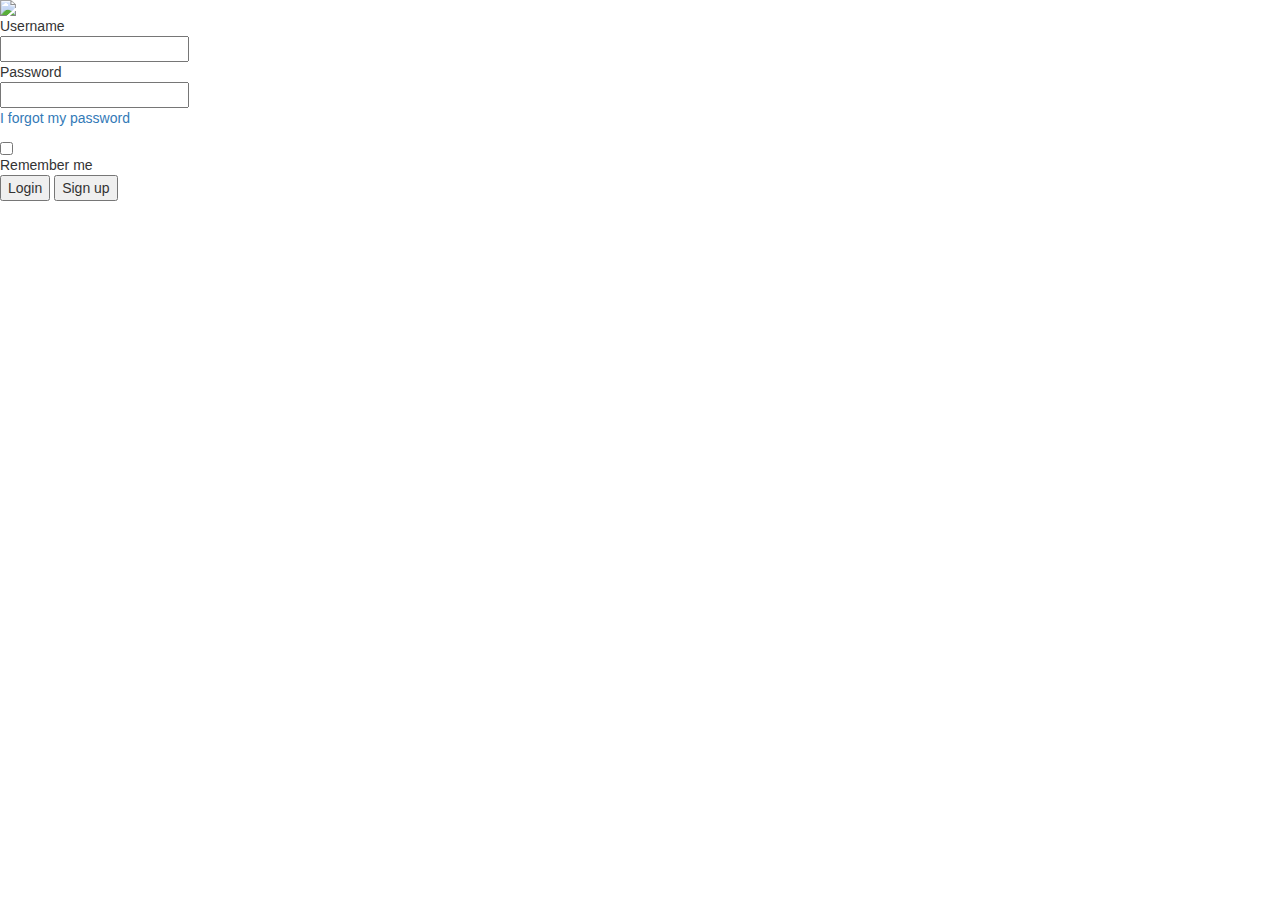
==== Views/index.html @ a9fd58ea "first commit" ====
<html ng-app="app">
<head>
    <title>Fine Mate | Login</title>
    <script src="../Resources/AngularJS/angular.js"></script>
    <link href="../Resources/Bootstrap/CSS/bootstrap.min.css" rel="stylesheet" />
    <link href="../Content/Stylesheet/custom.css" rel="stylesheet" />
    <link href="../Content/Stylesheet/responsive.css" rel="stylesheet" />
    <link href="https://fonts.googleapis.com/css?family=Roboto:100,100i,300,300i,400,400i,500,500i,700,700i,900,900i" rel="stylesheet">
    <script src="../ScriptsNG/Module/LoginModule.js"></script>
    <script src="../ScriptsNG/Service/LoginService.js"></script>
    <script src="../ScriptsNG/Controller/LoginController.js"></script>
    <script src="https://code.jquery.com/jquery-3.1.1.min.js"></script>
    <script>
        $(document).ready(function () {
            $('.fm-logo').delay(3000).addClass('show-logo');
            $('.fm-login-button-frame').delay(3000).addClass('show-btn-frame');
            $('.fm-login-caption').delay(3000).addClass('show-fm-login-caption');
            $('.fm-login-field').delay(3000).addClass('show-fm-login-field');
            $('.fm-login-forgot-pw').delay(3000).addClass('show-frgt');
            $('.fm-remember-me').delay(3000).addClass('show-rmb');
            $('#fm-login').delay(3000).addClass('show-fm-login');
        });
    </script>
</head>
<body id="fm-login">
    <div class="fm-login-form-frame">
        <div class="fm-login-form" ng-controller="loginController">
            <img src="../Content/image/fm-logo.png" class="fm-logo" />
            <form>
                <!--username-->
                <div class="fm-login-caption">
                    Username
                </div>
                <div class="fm-login-field">
                    <input type="text" ng-model="UserName" />
                </div>
                <!--password-->
                <div class="fm-login-caption">
                    Password
                </div>
                <div class="fm-login-field">
                    <input type="password" ng-model="Password" />
                </div>
                <p class="fm-login-forgot-pw">
                    <a href="#">
                        I forgot my password
                    </a>
                </p>
                <div class="fm-remember-me">
                    <input type="checkbox" /><div class="rmb-txt">Remember me</div>
                </div>
                <div class="fm-login-button-frame">
                    <input type="submit" value="Login" ng-model="Login" ng-click="validateLogin()" class="fm-login-btn">
                    <input type="button" value="Sign up" class="fm-signup-btn">
                </div>
            </form>
        </div>
    </div>
</body>
</html>
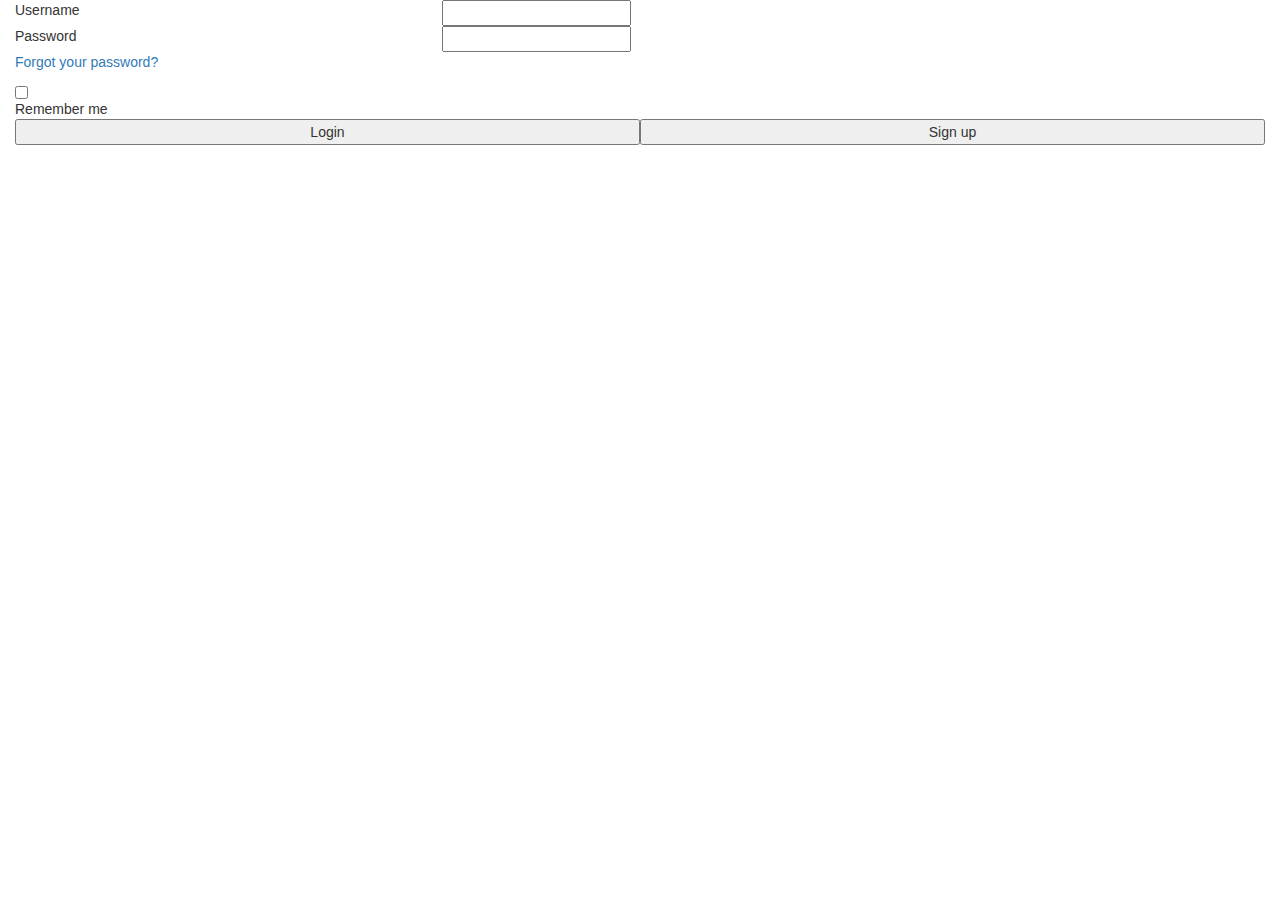
==== commit 9bc4a90f: "Updated the html structure of the login page" ====
--- a/Views/index.html
+++ b/Views/index.html
@@ -1,60 +1,66 @@
 <html ng-app="app">
-<head>
-    <title>Fine Mate | Login</title>
-    <script src="../Resources/AngularJS/angular.js"></script>
-    <link href="../Resources/Bootstrap/CSS/bootstrap.min.css" rel="stylesheet" />
-    <link href="../Content/Stylesheet/custom.css" rel="stylesheet" />
-    <link href="../Content/Stylesheet/responsive.css" rel="stylesheet" />
-    <link href="https://fonts.googleapis.com/css?family=Roboto:100,100i,300,300i,400,400i,500,500i,700,700i,900,900i" rel="stylesheet">
-    <script src="../ScriptsNG/Module/LoginModule.js"></script>
-    <script src="../ScriptsNG/Service/LoginService.js"></script>
-    <script src="../ScriptsNG/Controller/LoginController.js"></script>
-    <script src="https://code.jquery.com/jquery-3.1.1.min.js"></script>
-    <script>
-        $(document).ready(function () {
-            $('.fm-logo').delay(3000).addClass('show-logo');
-            $('.fm-login-button-frame').delay(3000).addClass('show-btn-frame');
-            $('.fm-login-caption').delay(3000).addClass('show-fm-login-caption');
-            $('.fm-login-field').delay(3000).addClass('show-fm-login-field');
-            $('.fm-login-forgot-pw').delay(3000).addClass('show-frgt');
-            $('.fm-remember-me').delay(3000).addClass('show-rmb');
-            $('#fm-login').delay(3000).addClass('show-fm-login');
-        });
-    </script>
-</head>
-<body id="fm-login">
-    <div class="fm-login-form-frame">
-        <div class="fm-login-form" ng-controller="loginController">
-            <img src="../Content/image/fm-logo.png" class="fm-logo" />
-            <form>
-                <!--username-->
-                <div class="fm-login-caption">
-                    Username
-                </div>
-                <div class="fm-login-field">
-                    <input type="text" ng-model="UserName" />
-                </div>
-                <!--password-->
-                <div class="fm-login-caption">
-                    Password
-                </div>
-                <div class="fm-login-field">
-                    <input type="password" ng-model="Password" />
-                </div>
-                <p class="fm-login-forgot-pw">
-                    <a href="#">
-                        I forgot my password
-                    </a>
-                </p>
-                <div class="fm-remember-me">
-                    <input type="checkbox" /><div class="rmb-txt">Remember me</div>
-                </div>
-                <div class="fm-login-button-frame">
-                    <input type="submit" value="Login" ng-model="Login" ng-click="validateLogin()" class="fm-login-btn">
-                    <input type="button" value="Sign up" class="fm-signup-btn">
-                </div>
-            </form>
+    <head>
+        <title>Fine Mate | Login</title>
+        <script src="../Resources/AngularJS/angular.js"></script>
+        <link href="../Resources/Bootstrap/CSS/bootstrap.min.css" rel="stylesheet" />
+        <!--    <link href="../Content/Stylesheet/custom.css" rel="stylesheet" />
+            <link href="../Content/Stylesheet/responsive.css" rel="stylesheet" />-->
+        <link href="https://fonts.googleapis.com/css?family=Roboto:100,100i,300,300i,400,400i,500,500i,700,700i,900,900i" rel="stylesheet">
+        <link href="../custom/css/custom.css" rel="stylesheet" />
+        
+        <script src="../ScriptsNG/Module/LoginModule.js"></script>
+        <script src="../ScriptsNG/Service/LoginService.js"></script>
+        <script src="../ScriptsNG/Controller/LoginController.js"></script>
+        <script src="https://code.jquery.com/jquery-3.1.1.min.js"></script>
+
+        <style>
+
+        </style>
+        <script>
+            $(document).ready(function () {
+                $('.fm-logo').delay(3000).addClass('show-logo');
+                $('.fm-login-button-frame').delay(3000).addClass('show-btn-frame');
+                $('.fm-login-caption').delay(3000).addClass('show-fm-login-caption');
+                $('.fm-login-field').delay(3000).addClass('show-fm-login-field');
+                $('.fm-login-forgot-pw').delay(3000).addClass('show-frgt');
+                $('.fm-remember-me').delay(3000).addClass('show-rmb');
+                $('#fm-login').delay(3000).addClass('show-fm-login');
+            });
+        </script>
+    </head>
+    <body id="fm-login">
+        <div class="fm-login-form-frame">
+            <div class="fm-login-form" ng-controller="loginController">
+                <!--<img src="../Content/image/fm-logo.png" class="fm-logo" />-->
+                <form>
+                    <!--username-->
+                    <div class="col-sm-4 fm-login-caption">
+                        Username
+                    </div>
+                    <div class="col-sm-8 fm-login-field">
+                        <input type="text" ng-model="UserName" />
+                    </div>
+                    <!--password-->
+                    <div class="col-sm-4 fm-login-caption">
+                        Password
+                    </div>
+                    <div class="col-sm-8 fm-login-field">
+                        <input type="password" ng-model="Password" />
+                    </div>
+                    <p class="col-sm-12 fm-login-forgot-pw">
+                        <a href="#">
+                            Forgot your password?
+                        </a>
+                    </p>
+                    <div class="col-sm-12 fm-remember-me">
+                        <input type="checkbox"/><div class="rmb-txt">Remember me</div>
+                    </div>
+                    <div class="col-sm-12 fm-login-button-frame">
+                        <input type="submit" value="Login" ng-model="Login" ng-click="validateLogin()" class="col-md-6 fm-login-btn">
+                        <input type="button" value="Sign up" class="col-md-6 fm-signup-btn">
+                    </div>
+                </form>
+            </div>
         </div>
-    </div>
-</body>
+    </body>
 </html>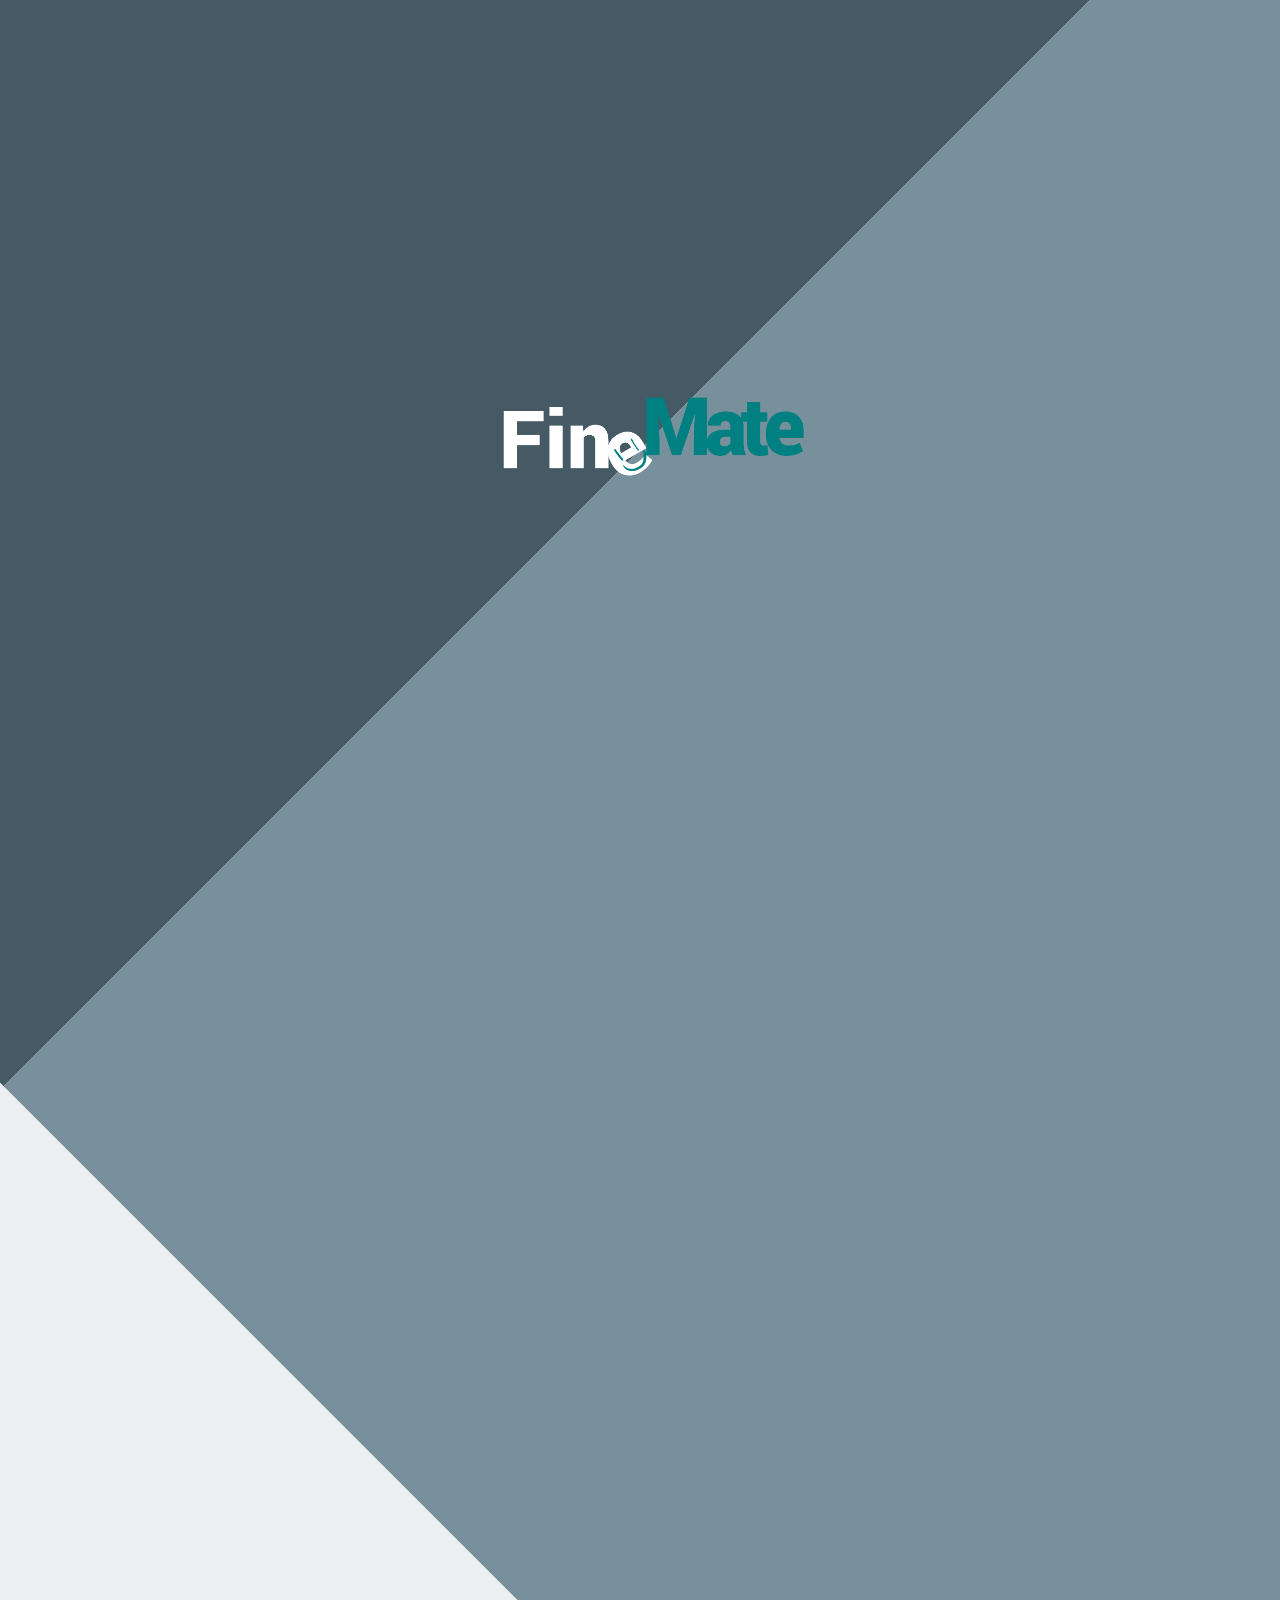
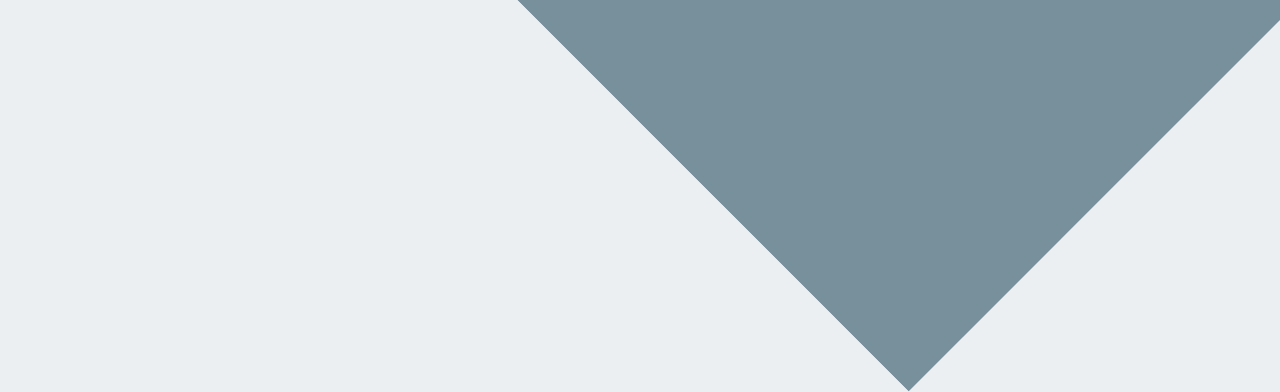
==== commit e39ec4dd: "Customized login page and styles" ====
--- a/Views/index.html
+++ b/Views/index.html
@@ -3,11 +3,12 @@
         <title>Fine Mate | Login</title>
         <script src="../Resources/AngularJS/angular.js"></script>
         <link href="../Resources/Bootstrap/CSS/bootstrap.min.css" rel="stylesheet" />
-        <!--    <link href="../Content/Stylesheet/custom.css" rel="stylesheet" />
-            <link href="../Content/Stylesheet/responsive.css" rel="stylesheet" />-->
+        <link href="../Content/Stylesheet/custom.css" rel="stylesheet" />
+        <link href="../Content/Stylesheet/responsive.css" rel="stylesheet" />
         <link href="https://fonts.googleapis.com/css?family=Roboto:100,100i,300,300i,400,400i,500,500i,700,700i,900,900i" rel="stylesheet">
         <link href="../custom/css/custom.css" rel="stylesheet" />
-        
+        <link href="../custom/css/responsive.css" rel="stylesheet" />
+
         <script src="../ScriptsNG/Module/LoginModule.js"></script>
         <script src="../ScriptsNG/Service/LoginService.js"></script>
         <script src="../ScriptsNG/Controller/LoginController.js"></script>
@@ -18,36 +19,54 @@
         </style>
         <script>
             $(document).ready(function () {
-                $('.fm-logo').delay(3000).addClass('show-logo');
-                $('.fm-login-button-frame').delay(3000).addClass('show-btn-frame');
-                $('.fm-login-caption').delay(3000).addClass('show-fm-login-caption');
-                $('.fm-login-field').delay(3000).addClass('show-fm-login-field');
-                $('.fm-login-forgot-pw').delay(3000).addClass('show-frgt');
-                $('.fm-remember-me').delay(3000).addClass('show-rmb');
-                $('#fm-login').delay(3000).addClass('show-fm-login');
+                $('.cover-block .fm-logo-block > img.fm-logo').addClass('after');
+                setTimeout(function(){
+                $('.cover-block').addClass('after');
+                    setTimeout(function(){
+                        $('.doors').addClass('after');
+                        setTimeout(function(){
+                            $('.cover-block').remove();
+                        }, 500);
+                        $('.fm-login-form').addClass('after');
+                    }, 500);
+                    $('.cover-block .fm-logo-block > img.fm-logo.after').addClass('after1');
+                }, 1000);
             });
         </script>
     </head>
     <body id="fm-login">
+        
+        <!--<div class="login-bg-image" style="background-image: url(../Content/image/bg.jpg);"></div>-->
+
+        <div class="cover-block">
+                <div class="fm-logo-block">
+                    <img src="../Content/image/fm-logo.png" class="img-responsive fm-logo" />
+                </div>
+            <div class="doors door-one"></div>
+            <div class="doors door-two"></div>
+        </div>
+
         <div class="fm-login-form-frame">
             <div class="fm-login-form" ng-controller="loginController">
-                <!--<img src="../Content/image/fm-logo.png" class="fm-logo" />-->
+                <div class="fm-logo-block">
+                    <img src="../Content/image/fm-logo.png" class="img-responsive fm-logo" />
+                </div>
                 <form>
                     <!--username-->
-                    <div class="col-sm-4 fm-login-caption">
+                    <div class="col-md-4 fm-login-caption">
                         Username
                     </div>
-                    <div class="col-sm-8 fm-login-field">
+                    <div class="col-md-8 fm-login-field">
                         <input type="text" ng-model="UserName" />
                     </div>
                     <!--password-->
-                    <div class="col-sm-4 fm-login-caption">
+                    <div class="col-md-4 fm-login-caption">
                         Password
                     </div>
-                    <div class="col-sm-8 fm-login-field">
+                    <div class="col-md-8 fm-login-field">
                         <input type="password" ng-model="Password" />
                     </div>
-                    <p class="col-sm-12 fm-login-forgot-pw">
+                    <p class="col-md-12 fm-login-forgot-pw">
                         <a href="#">
                             Forgot your password?
                         </a>
--- a/Content/Stylesheet/custom.css
+++ b/Content/Stylesheet/custom.css
@@ -0,0 +1,162 @@
+div.right-field-details {
+    display: inline-block;
+}
+.col-xs-2.left-field > div {
+    padding: 5px 0px;
+}
+.right-field-details > div {
+    padding: 5px 0px;
+}
+.right-field-details {
+    margin-right: 30px;
+}
+body {
+    background-color: #ececec;
+}
+.form-group label,
+table.table.table-bordered.table-condensed.table-striped th,
+table.table.table-bordered.table-condensed.table-striped td {
+    color: #213140;
+    /*font-family: 'Roboto Light', sans-serif;*/
+    font-size: 14px;
+    padding: 20px;
+}
+.form-group label {
+    padding: 0px;
+}
+form.form-inline {
+    padding: 5px;
+}
+table.table.table-bordered.table-condensed.table-striped th {
+    font-weight: 900;
+    text-align: center;
+}
+table.table.table-bordered.table-condensed.table-striped td button{
+    border: none;
+}
+table.table.table-bordered.table-condensed.table-striped td button {
+    border: none;
+    background-color: #1e8bc3;
+    /*padding: 10px 40px;*/
+    transition: 0.3s;
+    margin: auto;
+    display: block;
+    height: 45px;
+    margin-top: 2px;
+    width: 80%;
+    -webkit-box-shadow: 0px 0px 2px 0px rgba(0,0,0,0.75);
+}
+table.table.table-bordered.table-condensed.table-striped td button:hover {
+    background-color: #40c381;
+    height: 47px;
+    margin-top: 0px;
+    width: 85%;
+    transition: 0.3s;
+    -webkit-box-shadow: 0px 0px 10px 0px rgba(0,0,0,0.75);
+    font-size: 16px;
+}
+.table-bordered > tbody > tr > td {
+    height: 60px;
+}
+table.table.table-bordered.table-condensed.table-striped td > p {
+    margin-top: 17px;
+    text-align: center;
+}
+table.table.table-bordered.table-condensed.table-striped > thead > tr {
+    background-color: #213140;
+}
+table.table.table-bordered.table-condensed.table-striped > thead > tr  > th{
+    color: #fff;
+}
+.table-responsive.table-frame {
+    padding: 5px;
+    transition: 0.3s;
+}
+.table-responsive.table-frame:hover {
+    padding: 0px;
+    transition: 0.3s;
+    -webkit-box-shadow: 0px 0px 5px 0px rgba(0,0,0,0.75);
+}
+table.table.table-bordered.table-condensed.table-striped > tbody > tr {
+    transition: 0.3s;
+}
+table.table.table-bordered.table-condensed.table-striped > tbody > tr:hover,
+table.table.table-bordered.table-condensed.table-striped > tbody > tr:active{
+    background-color: #BDC3C7;
+    transition: 0.3s;
+}
+.pagination>.active>a, .pagination>.active>a:focus, .pagination>.active>a:hover, .pagination>.active>span, .pagination>.active>span:focus, .pagination>.active>span:hover {
+    background-color: #40c381;
+    border-color: #40c381;
+}
+.panel-primary>.panel-heading {
+    background-color: #1e8bc3;
+    border-color: #1e8bc3;
+}
+.ngdialog.ngdialog-theme-default .ngdialog-button.ngdialog-button-primary {
+    background: #1e8bc3;
+    transition: 0.3s;
+}
+.ngdialog.ngdialog-theme-default .ngdialog-button.ngdialog-button-primary:hover {
+    background: #40c381;
+    transition: 0.3s;
+}
+.site-body-cont {
+    padding-top: 75px;
+}
+.page-caption > h3 {
+    font-family: 'Roboto', sans-serif;
+    padding: 5px;
+    text-transform: capitalize;
+    font-weight: 600;
+    color: #213140;
+}
+.page-caption > h3 {
+    font-family: 'Roboto', sans-serif;
+    padding: 5px;
+    text-transform: capitalize;
+    font-weight: 600;
+    color: #213140;
+}
+.page-caption > hr {
+    border-bottom: 2px solid #213140;
+    width: 30%;
+    left: 0px;
+    margin: 0px 0px 20px 5px;
+}
+.input-group > span.input-group-addon:nth-child(1) {
+    width: 30%;
+}
+.input-group > span.input-group-addon:nth-child(1) {
+    width: 150px;
+    background-color: #1e8bc3;
+    color: #fff;
+    text-align: left;
+}
+.btn {
+    background-color: #1e8bc3;
+    transition: 0.3s;
+    border: none;
+    border-radius: 0px;
+    padding: 10px 20px;
+}
+.btn:hover,
+.btn:active,
+.btn:focus {
+    background-color: #40c381;
+    transition: 0.3s;
+}
+
+/*respomsive*/
+@media only screen and (min-device-width: 0px) and (max-device-width: 768px) {
+    .fm-login-form {
+        width: 80%;
+    }
+}
+/*ipad landscape*/
+/* Landscape */
+@media only screen and (min-device-width: 768px) and (max-device-width: 1024px) and (orientation: landscape) and (-webkit-min-device-pixel-ratio: 1) {
+    .fm-login-form {
+        width: 40%;
+    }
+}
--- a/Content/Stylesheet/responsive.css
+++ b/Content/Stylesheet/responsive.css
@@ -0,0 +1,219 @@
+﻿@media only screen and (max-width: 1024px) {
+    .logo > img {
+        width: 130px;
+    }
+
+    nav.main-nav > ul.main-menu > li {
+        display: block;
+        left: -10px;
+        padding-left: 0px;
+        margin: 10px;
+    }
+
+    ul.main-menu {
+        background-color: #333;
+        position: absolute;
+        top: 58px;
+        left: -20px;
+        width: 100vw;
+        height: 0px;
+        visibility: hidden;
+        transition: 0.5s;
+    }
+
+    .main-nav li img {
+        transition: 0s;
+    }
+
+    nav.main-nav > ul.main-menu > li > a {
+        transition: 0s;
+    }
+
+    div.logo {
+        width: 100%;
+    }
+
+    nav.main-nav > ul.main-menu > li > a {
+        top: 5px;
+        display: inline-block;
+        margin: auto;
+        width: 87vw;
+    }
+    /*sub menu*/
+    nav.main-nav > ul.main-menu > li.has-sub-menu:hover > ul.sub-menu {
+        position: relative;
+    }
+
+    nav.main-nav > ul.main-menu > li.has-sub-menu > ul.sub-menu > li {
+        width: 100%;
+        text-align: center;
+    }
+    /*trigger*/
+    div.trigger {
+        display: block;
+    }
+
+    div#trigger > img {
+        width: 44px;
+    }
+
+    div#trigger {
+        position: absolute;
+        top: 20px;
+        right: 20px;
+    }
+
+    @media only screen and (max-width: 767px) {
+        nav.main-nav > ul.main-menu > li > a {
+            width: 82vw;
+        }
+        .input-group > span.input-group-addon:nth-child(1) {
+            width: 100%;
+            background-color: #1e8bc3;
+            color: #fff;
+            text-align: left;
+            display: block;
+            float: none;
+            position: relative;
+        }
+        .panel-body, .panel-body > div {
+            padding: 0px;
+        }
+        .bottom-clock, .bottom-clock > div {
+            padding: 0px;
+        }
+
+        @media only screen and (max-width: 735px) {
+            nav.main-nav > ul.main-menu > li > a {
+                width: 80vw;
+            }
+
+            @media only screen and (max-width: 666px) {
+                nav.main-nav > ul.main-menu > li > a {
+                    width: 77vw;
+                }
+
+                @media only screen and (max-width: 550px) {
+                    nav.main-nav > ul.main-menu > li > a {
+                        width: 68vw;
+                    }
+
+                    @media only screen and (max-width: 413px) {
+                        nav.main-nav > ul.main-menu > li > a {
+                            width: 65vw;
+                        }
+
+                        @media only screen and (max-width: 374px) {
+                            nav.main-nav > ul.main-menu > li > a {
+                                width: 60vw;
+                            }
+                        }
+                    }
+                }
+            }
+        }
+    }
+
+/*ipad pro portrait*/
+@media only screen and (min-device-width : 1024px) and (max-device-width : 1366px) and (orientation : portrait) {
+        .fm-login-form {
+            margin: auto;
+            /* background: red; */
+            height: auto;
+            width: 70%;
+            top: 30vh;
+            position: relative;
+        }
+        .fm-login-field > input {
+            height: 70px !important;
+        }
+        .fm-login-caption {
+            font-size: 34px;
+        }
+        .fm-login-forgot-pw a {
+            font-size: 28px;
+        }
+        input.fm-login-btn, input.fm-signup-btn {
+            width: 100%;
+            height: initial;
+            font-size: 34px;
+            padding: 20px;
+            margin-bottom: 30px;
+        }
+}
+/*Ipad Portrait*/
+@media only screen and (min-device-width : 768px) and (max-device-width : 1024px) and (orientation : portrait) {
+        .fm-login-field > input {
+            height: 70px !important;
+        }
+        .fm-login-caption {
+            font-size: 34px;
+        }
+        .fm-login-forgot-pw a {
+            font-size: 28px;
+        }
+        input.fm-login-btn, input.fm-signup-btn {
+            width: 100%;
+            height: initial;
+            font-size: 34px;
+            padding: 20px;
+            margin-bottom: 30px;
+        }
+}
+/*small devices landscape*/
+@media only screen and (min-device-width : 320px) and (max-device-width : 767px) and (orientation : landscape) {
+        .fm-login-form {
+            top: 10vh;
+        }
+        .fm-login-field > input {
+            height: 70px !important;
+        }
+        .fm-login-caption {
+            font-size: 34px;
+        }
+        .fm-login-forgot-pw a {
+            font-size: 28px;
+        }
+        input.fm-login-btn, input.fm-signup-btn {
+            width: 100% !important;
+            height: initial !important;
+            font-size: 34px !important;
+            padding: 20px !important;
+            margin-bottom: 30px !important;
+        }
+}
+/*small devices portrait*/
+@media only screen and (min-device-width : 320px) and (max-device-width : 767px) and (orientation : portrait) {
+        .fm-login-field > input {
+            height: 70px !important;
+        }
+        .fm-login-caption {
+            font-size: 34px;
+        }
+        .fm-login-forgot-pw a {
+            font-size: 28px;
+        }
+        input.fm-login-btn, input.fm-signup-btn {
+            width: 100%;
+            height: initial;
+            font-size: 34px;
+            padding: 20px;
+            margin-bottom: 30px;
+        }
+        .fm-login-caption, .fm-login-field {
+            width: 100% !important;
+            display: block !important;
+        }
+        .fm-logo {
+            width: 100%;
+        }
+        .fm-remember-me input[type='checkbox'] {
+            width: 50px;
+            height: 50px;
+            margin-right: 10px;
+            vertical-align: middle;
+        }
+        .fm-login-form {
+            top: 25vh;
+        }
+}--- a/custom/css/custom.css
+++ b/custom/css/custom.css
@@ -0,0 +1,200 @@
+body {
+    background-color: #ECEFF1;
+}
+.fm-login-form-frame {
+    width: 100%;
+    height: 100%;
+    position: relative;
+    top: 0px;
+    left: 0px;
+    display: flex;
+    align-items: center;
+    justify-content: center;
+    display: -webkit-flex;
+    -webkit-align-items: center;
+    -webkit-justify-content: center;
+}
+.fm-login-form {
+    width: 350px;
+    filter: blur(50px);
+    transition: 1s;
+}
+.fm-login-form.after {
+    filter: blur(0px);
+    transition: 1s;
+}
+.fm-login-field > input {
+    width: 100%;
+    display: block;
+    padding: 10px;
+    border: 1px solid #303F9F;
+    outline: none;
+    -webkit-outline: none;
+    -moz-outline: none;
+    -ms-outline: none;
+    background-color: transparent;
+    transition: 0.3s;
+}
+.fm-login-forgot-pw > a {
+    color: #303F9F;
+    text-decoration: none;
+}
+.fm-login-caption {
+    color: #303F9F;
+}
+.fm-remember-me > input[type="checkbox"] {
+    width: 20px;
+    height: 20px;
+}
+.fm-remember-me > .rmb-txt {
+    position: relative;
+    top: 4px;
+}
+.fm-login-forgot-pw {
+    margin: 5px 0px 10px 0px;
+}
+.fm-login-field {
+    display: block;
+    margin: 0px 0px 10px 0px;
+}
+.fm-remember-me > input[type="checkbox"], .fm-remember-me > .rmb-txt {
+    display: inline-block;
+    float: left;
+    margin-right: 10px;
+    color: #303F9F;
+}
+.fm-remember-me {
+    margin-bottom: 15px;
+}
+.fm-login-btn, .fm-signup-btn {
+    background-color: transparent;
+    display: inline-block;
+    padding: 10px;
+    width: 48%;
+    float: left;
+    transition: 0.3s;
+}
+.fm-login-btn {
+    border: 1px solid #303F9F;
+    color: #303F9F;
+}
+.fm-signup-btn {
+    border: 1px solid #FF8F00;
+    color: #FF8F00;
+}
+.fm-signup-btn:hover {
+    border: 1px solid #FF8F00;
+    background-color: #FF8F00;
+    color: #fff;
+}
+.fm-login-btn:hover {
+    border: 1px solid #303F9F;
+    background-color: #303F9F;
+    color: #fff;
+    transition: 0.3s;
+}
+.fm-login-btn {
+    margin-right: 4%;
+}
+.fm-logo-block {
+    display: block;
+    width: 100%;
+    margin-bottom: 20px;
+}
+.fm-logo {
+    max-width: 200px;
+    display: block;
+    margin: auto;
+}
+
+.cover-block {
+    position: absolute;
+    top: 0px;
+    left: 0px;
+    width: 100%;
+    height: 100%;
+    z-index: 999;
+}
+.doors {
+    display: inline-block;
+    float: left;
+}
+.doors.door-one {
+    position: relative;
+    top: 0px;
+    left: 0px;
+    width: 50%;
+    height: 100%;
+    background-color: #455A64;
+}
+.doors.door-two {
+    position: relative;
+    top: 0px;
+    right: 0px;
+    width: 50%;
+    height: 100%;
+    background-color: #78909C;
+}
+body#fm-login {
+    overflow: hidden;
+}
+.cover-block {
+    position: absolute;
+    top: 0px;
+    left: 0px;
+    width: 100%;
+    height: 100%;
+    z-index: 999;
+    overflow: hidden;
+    transform: rotate(45deg) scale(2);
+    display: flex;
+    align-items: center;
+    justify-content: center;
+    display: -webkit-flex;
+    -webkit-align-items: center;
+    -webkit-justify-content: center;
+}
+.cover-block.after {
+    transform: rotate(0deg) scale(1);
+    transition: 0.5s;
+}
+.doors.door-one.after {
+    transition: 0.5s;
+    left: -50vw;
+    transition: 0.5s;
+}
+.doors.door-two.after {
+    transition: 0.5s;
+    right: -50vw;
+    transition: 0.5s;
+}
+.cover-block .fm-logo-block {
+    display: block;
+    width: 100%;
+    margin-bottom: 20px;
+    position: absolute;
+    z-index: 1;
+    transform: rotate(-45deg);
+}
+.cover-block .fm-logo-block > img.fm-logo {
+    max-width: 150px;
+    transform: scale(0);
+    transition: 0.5s;
+}
+.cover-block .fm-logo-block > img.fm-logo.after {
+    transform: scale(1);
+    opacity: 1;
+    transition: 0.5s;
+}
+.cover-block .fm-logo-block > img.fm-logo.after.after1 {
+    transform: rotate(45deg);
+    opacity: 0;
+    transition: 0.5s;
+}
+.login-bg-image {
+    position: absolute;
+    top: 0px;
+    left: 0px;
+    width: 100%;
+    height: 100%;
+}--- a/custom/css/responsive.css
+++ b/custom/css/responsive.css
@@ -0,0 +1,228 @@
+@media only screen and (max-width: 1024px) {
+    .logo > img {
+        width: 130px;
+    }
+
+    nav.main-nav > ul.main-menu > li {
+        display: block;
+        left: -10px;
+        padding-left: 0px;
+        margin: 10px;
+    }
+
+    ul.main-menu {
+        background-color: #333;
+        position: absolute;
+        top: 58px;
+        left: -20px;
+        width: 100vw;
+        height: 0px;
+        visibility: hidden;
+        transition: 0.5s;
+    }
+
+    .main-nav li img {
+        transition: 0s;
+    }
+
+    nav.main-nav > ul.main-menu > li > a {
+        transition: 0s;
+    }
+
+    div.logo {
+        width: 100%;
+    }
+
+    nav.main-nav > ul.main-menu > li > a {
+        top: 5px;
+        display: inline-block;
+        margin: auto;
+        width: 87vw;
+    }
+    /*sub menu*/
+    nav.main-nav > ul.main-menu > li.has-sub-menu:hover > ul.sub-menu {
+        position: relative;
+    }
+
+    nav.main-nav > ul.main-menu > li.has-sub-menu > ul.sub-menu > li {
+        width: 100%;
+        text-align: center;
+    }
+    /*trigger*/
+    div.trigger {
+        display: block;
+    }
+
+    div#trigger > img {
+        width: 44px;
+    }
+
+    div#trigger {
+        position: absolute;
+        top: 20px;
+        right: 20px;
+    }
+}
+
+@media only screen and (max-width: 767px) {
+    nav.main-nav > ul.main-menu > li > a {
+        width: 82vw;
+    }
+    .input-group > span.input-group-addon:nth-child(1) {
+        width: 100%;
+        background-color: #1e8bc3;
+        color: #fff;
+        text-align: left;
+        display: block;
+        float: none;
+        position: relative;
+    }
+    .panel-body, .panel-body > div {
+        padding: 0px;
+    }
+    .bottom-clock, .bottom-clock > div {
+        padding: 0px;
+    }
+
+    @media only screen and (max-width: 735px) {
+        nav.main-nav > ul.main-menu > li > a {
+            width: 80vw;
+        }
+
+        @media only screen and (max-width: 666px) {
+            nav.main-nav > ul.main-menu > li > a {
+                width: 77vw;
+            }
+
+            @media only screen and (max-width: 550px) {
+                nav.main-nav > ul.main-menu > li > a {
+                    width: 68vw;
+                }
+
+                @media only screen and (max-width: 413px) {
+                    nav.main-nav > ul.main-menu > li > a {
+                        width: 65vw;
+                    }
+
+                    @media only screen and (max-width: 374px) {
+                        nav.main-nav > ul.main-menu > li > a {
+                            width: 60vw;
+                        }
+                    }
+                }
+            }
+        }
+    }
+}
+
+/*ipad pro portrait*/
+@media only screen and (min-device-width : 1024px) and (max-device-width : 1366px) and (orientation : portrait) {
+    .fm-login-form {
+        margin: auto;
+        /* background: red; */
+        height: auto;
+        width: 70%;
+        top: 30vh;
+        position: relative;
+    }
+    .fm-login-field > input {
+        height: 70px !important;
+    }
+    .fm-login-caption {
+        font-size: 34px;
+    }
+    .fm-login-forgot-pw a {
+        font-size: 28px;
+    }
+    input.fm-login-btn, input.fm-signup-btn {
+        width: 100%;
+        height: initial;
+        font-size: 34px;
+        padding: 20px;
+        margin-bottom: 30px;
+    }
+}
+/*Ipad Landscape*/
+@media only screen and (min-width : 993px) and (max-width : 1199px) {
+    .fm-login-form {
+        width: 500px;
+        filter: blur(50px);
+        transition: 1s;
+    }
+}
+/*Ipad Portrait*/
+@media only screen and (min-width : 768px) and (max-width : 992px) {
+    .fm-login-field > input {
+        height: 70px !important;
+    }
+    .fm-login-caption {
+        font-size: 34px;
+    }
+    .fm-login-forgot-pw a {
+        font-size: 28px;
+    }
+    input.fm-login-btn, input.fm-signup-btn {
+        width: 100%;
+        height: initial;
+        font-size: 34px;
+        padding: 20px;
+        margin-bottom: 30px;
+    }
+}
+/*small devices landscape*/
+@media only screen and (min-device-width : 320px) and (max-device-width : 767px) and (orientation : landscape) {
+    .fm-login-form {
+        top: 10vh;
+    }
+    .fm-login-field > input {
+        height: 70px !important;
+    }
+    .fm-login-caption {
+        font-size: 34px;
+    }
+    .fm-login-forgot-pw a {
+        font-size: 28px;
+    }
+    input.fm-login-btn, input.fm-signup-btn {
+        width: 100% !important;
+        height: initial !important;
+        font-size: 34px !important;
+        padding: 20px !important;
+        margin-bottom: 30px !important;
+    }
+}
+/*small devices portrait*/
+@media only screen and (min-device-width : 320px) and (max-device-width : 767px) and (orientation : portrait) {
+    .fm-login-field > input {
+        height: 70px !important;
+    }
+    .fm-login-caption {
+        font-size: 34px;
+    }
+    .fm-login-forgot-pw a {
+        font-size: 28px;
+    }
+    input.fm-login-btn, input.fm-signup-btn {
+        width: 100%;
+        height: initial;
+        font-size: 34px;
+        padding: 20px;
+        margin-bottom: 30px;
+    }
+    .fm-login-caption, .fm-login-field {
+        width: 100% !important;
+        display: block !important;
+    }
+    .fm-logo {
+        width: 100%;
+    }
+    .fm-remember-me input[type='checkbox'] {
+        width: 50px;
+        height: 50px;
+        margin-right: 10px;
+        vertical-align: middle;
+    }
+    .fm-login-form {
+        top: 25vh;
+    }
+}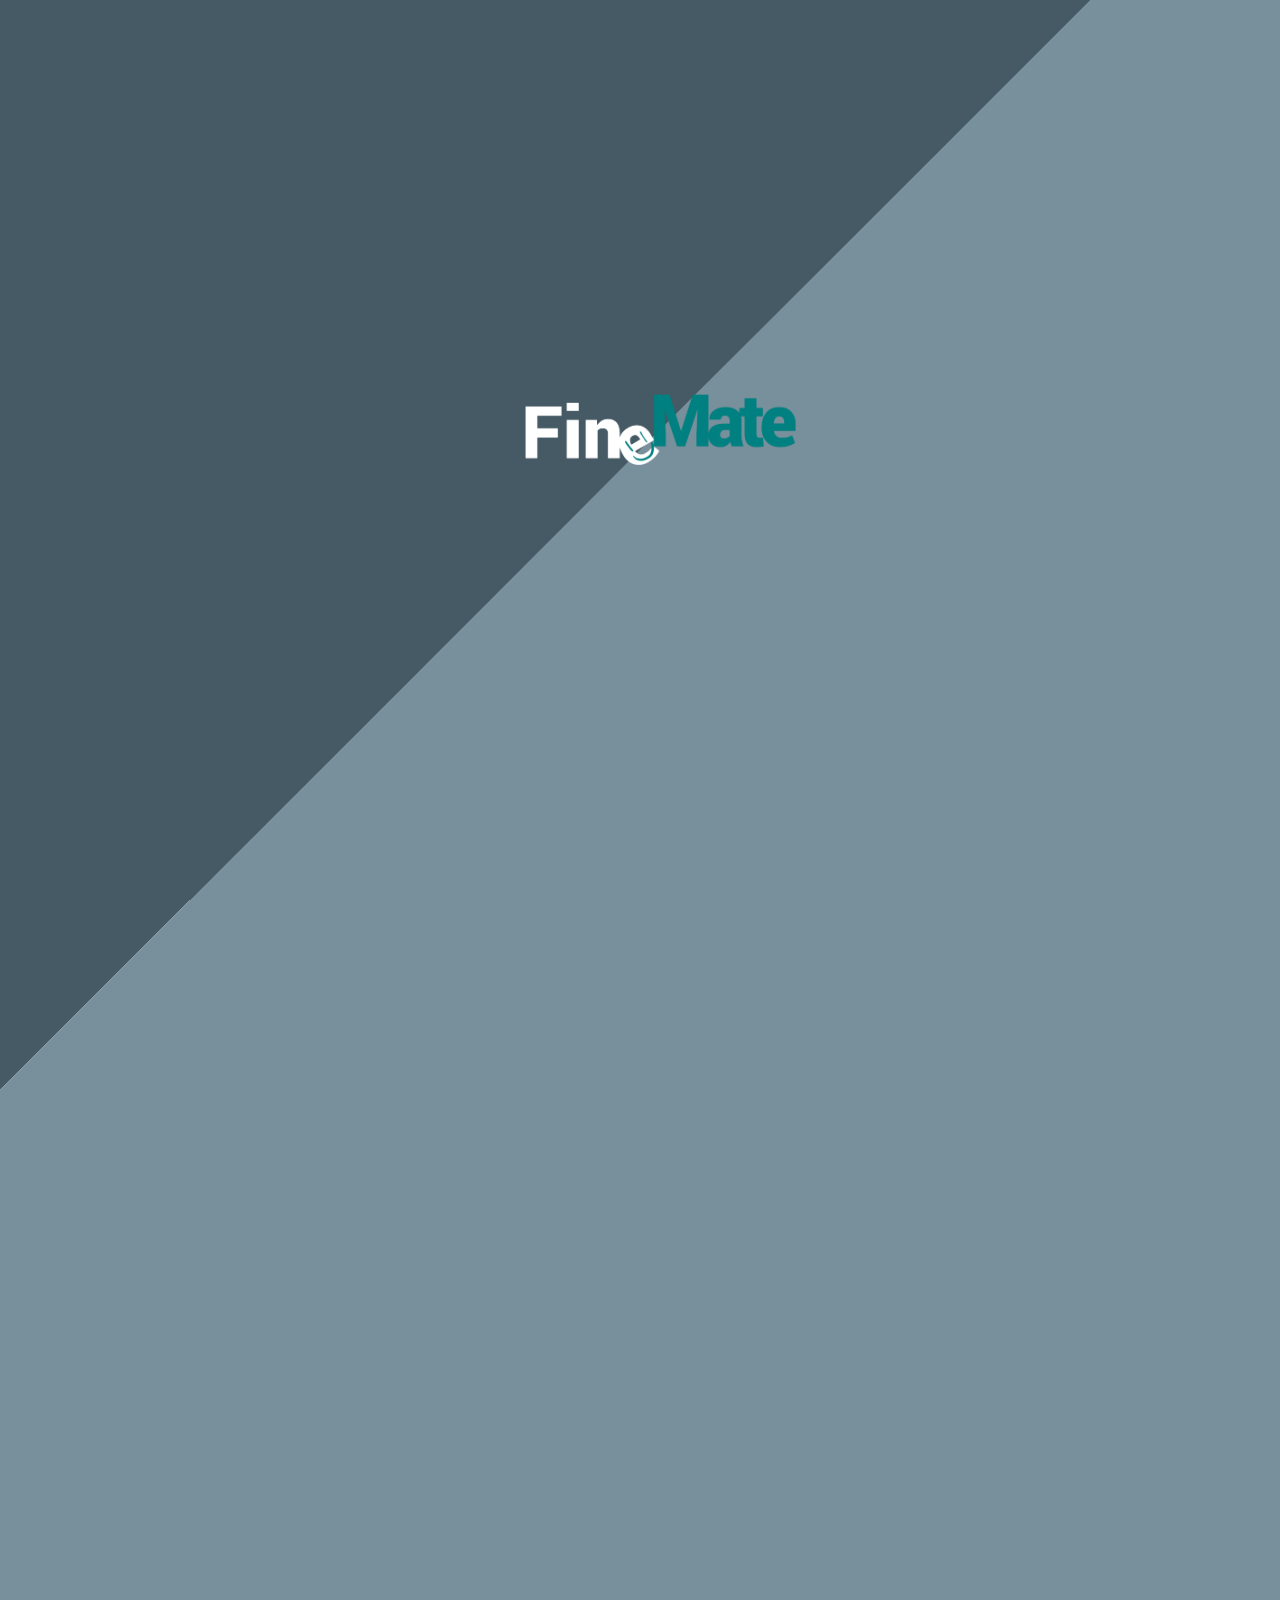
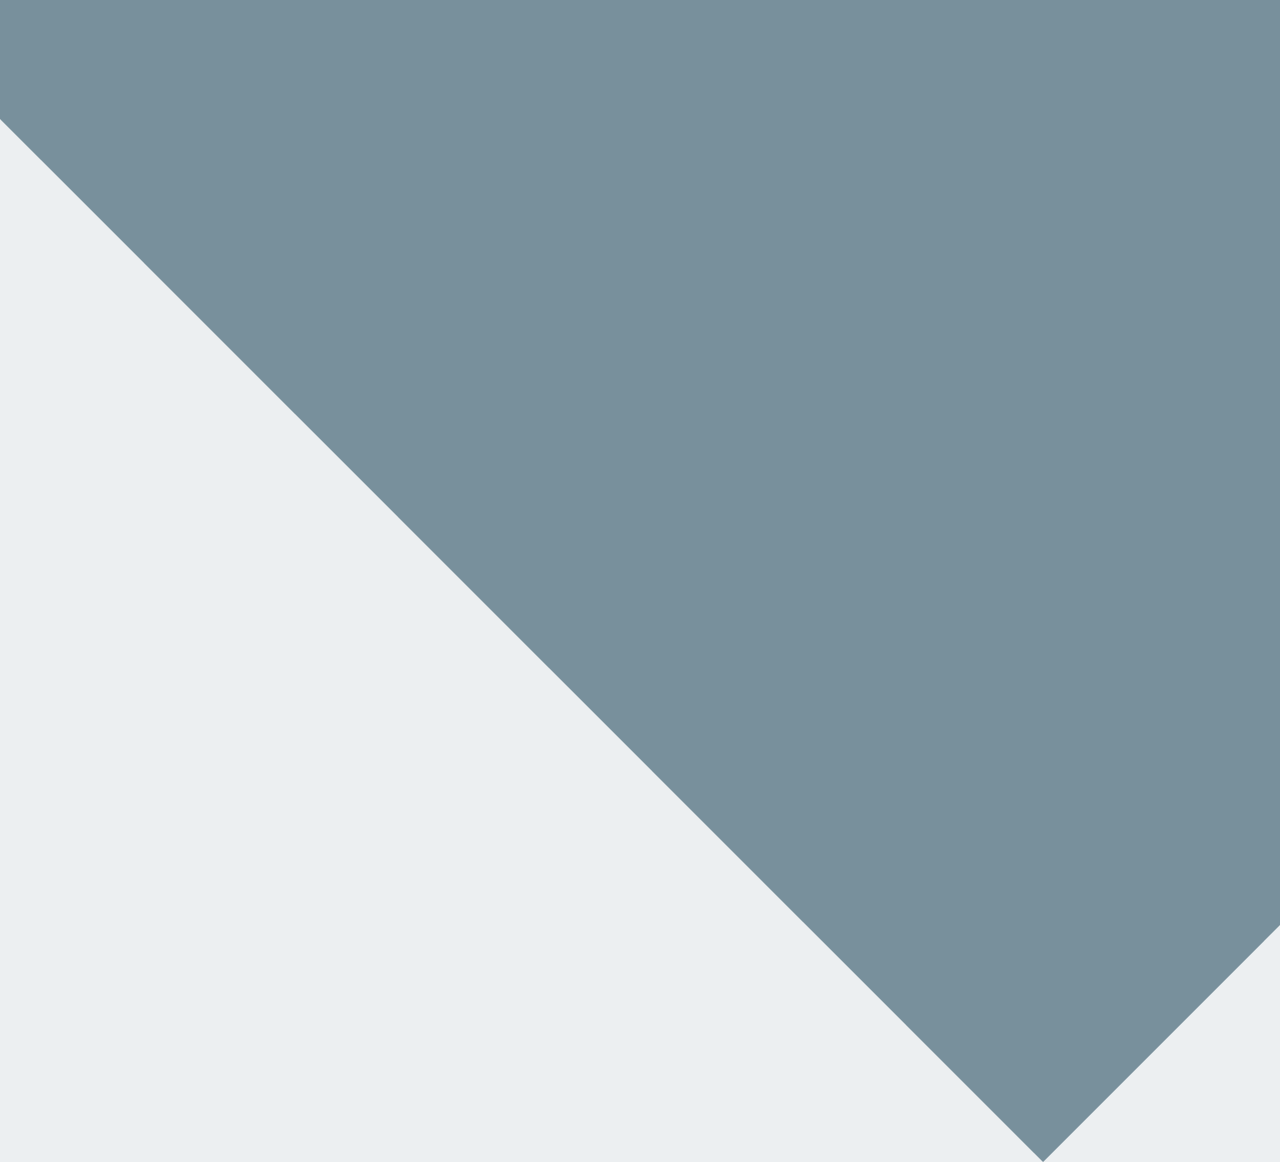
==== commit d2baa8e9: "All the layout issues are fixed on the login page" ====
--- a/Views/index.html
+++ b/Views/index.html
@@ -2,12 +2,12 @@
     <head>
         <title>Fine Mate | Login</title>
         <script src="../Resources/AngularJS/angular.js"></script>
+        <meta name="viewport" content="width=device-width, initial-scale=1">
         <link href="../Resources/Bootstrap/CSS/bootstrap.min.css" rel="stylesheet" />
         <link href="../Content/Stylesheet/custom.css" rel="stylesheet" />
-        <link href="../Content/Stylesheet/responsive.css" rel="stylesheet" />
         <link href="https://fonts.googleapis.com/css?family=Roboto:100,100i,300,300i,400,400i,500,500i,700,700i,900,900i" rel="stylesheet">
         <link href="../custom/css/custom.css" rel="stylesheet" />
-        <link href="../custom/css/responsive.css" rel="stylesheet" />
+        <link href="../Content/Stylesheet/responsive.css" rel="stylesheet" />
 
         <script src="../ScriptsNG/Module/LoginModule.js"></script>
         <script src="../ScriptsNG/Service/LoginService.js"></script>
@@ -36,7 +36,7 @@
     </head>
     <body id="fm-login">
         
-        <!--<div class="login-bg-image" style="background-image: url(../Content/image/bg.jpg);"></div>-->
+        <div class="login-bg-image" style="background-image: url(../Content/image/bg.jpg);"></div>
 
         <div class="cover-block">
                 <div class="fm-logo-block">
@@ -57,14 +57,14 @@
                         Username
                     </div>
                     <div class="col-md-8 fm-login-field">
-                        <input type="text" ng-model="UserName" />
+                        <input type="text" ng-model="UserName" placeholder="Type you username"/>
                     </div>
                     <!--password-->
                     <div class="col-md-4 fm-login-caption">
                         Password
                     </div>
                     <div class="col-md-8 fm-login-field">
-                        <input type="password" ng-model="Password" />
+                        <input type="password" ng-model="Password"  placeholder="Type you password"/>
                     </div>
                     <p class="col-md-12 fm-login-forgot-pw">
                         <a href="#">
--- a/custom/css/custom.css
+++ b/custom/css/custom.css
@@ -27,20 +27,20 @@
     width: 100%;
     display: block;
     padding: 10px;
-    border: 1px solid #303F9F;
+    border: 1px solid #CFD8DC;
     outline: none;
     -webkit-outline: none;
     -moz-outline: none;
     -ms-outline: none;
-    background-color: transparent;
+    background-color: #CFD8DC;
     transition: 0.3s;
 }
 .fm-login-forgot-pw > a {
-    color: #303F9F;
+    color: #78909C;
     text-decoration: none;
 }
 .fm-login-caption {
-    color: #303F9F;
+    color: #CFD8DC;
 }
 .fm-remember-me > input[type="checkbox"] {
     width: 20px;
@@ -61,7 +61,7 @@
     display: inline-block;
     float: left;
     margin-right: 10px;
-    color: #303F9F;
+    color: #CFD8DC;
 }
 .fm-remember-me {
     margin-bottom: 15px;
@@ -74,20 +74,20 @@
     float: left;
     transition: 0.3s;
 }
-.fm-login-btn {
+/*.fm-login-btn {
     border: 1px solid #303F9F;
     color: #303F9F;
 }
 .fm-signup-btn {
     border: 1px solid #FF8F00;
     color: #FF8F00;
-}
-.fm-signup-btn:hover {
+}*/
+.fm-signup-btn {
     border: 1px solid #FF8F00;
     background-color: #FF8F00;
     color: #fff;
 }
-.fm-login-btn:hover {
+.fm-login-btn {
     border: 1px solid #303F9F;
     background-color: #303F9F;
     color: #fff;
@@ -146,7 +146,7 @@
     height: 100%;
     z-index: 999;
     overflow: hidden;
-    transform: rotate(45deg) scale(2);
+    transform: rotate(45deg) scale(3);
     display: flex;
     align-items: center;
     justify-content: center;
@@ -182,7 +182,7 @@
     transition: 0.5s;
 }
 .cover-block .fm-logo-block > img.fm-logo.after {
-    transform: scale(1);
+    transform: scale(0.6);
     opacity: 1;
     transition: 0.5s;
 }
@@ -197,4 +197,6 @@
     left: 0px;
     width: 100%;
     height: 100%;
+    background-size: cover;
+    background-position: center left;
 }--- a/Content/Stylesheet/responsive.css
+++ b/Content/Stylesheet/responsive.css
@@ -1,4 +1,4 @@
-﻿@media only screen and (max-width: 1024px) {
+@media only screen and (max-width: 1024px) {
     .logo > img {
         width: 130px;
     }
@@ -62,158 +62,104 @@
         top: 20px;
         right: 20px;
     }
+}
 
-    @media only screen and (max-width: 767px) {
+@media only screen and (max-width: 767px) {
+    nav.main-nav > ul.main-menu > li > a {
+        width: 82vw;
+    }
+    .input-group > span.input-group-addon:nth-child(1) {
+        width: 100%;
+        background-color: #1e8bc3;
+        color: #fff;
+        text-align: left;
+        display: block;
+        float: none;
+        position: relative;
+    }
+    .panel-body, .panel-body > div {
+        padding: 0px;
+    }
+    .bottom-clock, .bottom-clock > div {
+        padding: 0px;
+    }
+
+    @media only screen and (max-width: 735px) {
         nav.main-nav > ul.main-menu > li > a {
-            width: 82vw;
-        }
-        .input-group > span.input-group-addon:nth-child(1) {
-            width: 100%;
-            background-color: #1e8bc3;
-            color: #fff;
-            text-align: left;
-            display: block;
-            float: none;
-            position: relative;
-        }
-        .panel-body, .panel-body > div {
-            padding: 0px;
-        }
-        .bottom-clock, .bottom-clock > div {
-            padding: 0px;
+            width: 80vw;
         }
 
-        @media only screen and (max-width: 735px) {
+        @media only screen and (max-width: 666px) {
             nav.main-nav > ul.main-menu > li > a {
-                width: 80vw;
+                width: 77vw;
             }
 
-            @media only screen and (max-width: 666px) {
+            @media only screen and (max-width: 550px) {
                 nav.main-nav > ul.main-menu > li > a {
-                    width: 77vw;
+                    width: 68vw;
                 }
 
-                @media only screen and (max-width: 550px) {
+                @media only screen and (max-width: 413px) {
                     nav.main-nav > ul.main-menu > li > a {
-                        width: 68vw;
+                        width: 65vw;
                     }
 
-                    @media only screen and (max-width: 413px) {
+                    @media only screen and (max-width: 374px) {
                         nav.main-nav > ul.main-menu > li > a {
-                            width: 65vw;
-                        }
-
-                        @media only screen and (max-width: 374px) {
-                            nav.main-nav > ul.main-menu > li > a {
-                                width: 60vw;
-                            }
+                            width: 60vw;
                         }
                     }
                 }
             }
         }
     }
+}
 
 /*ipad pro portrait*/
 @media only screen and (min-device-width : 1024px) and (max-device-width : 1366px) and (orientation : portrait) {
-        .fm-login-form {
-            margin: auto;
-            /* background: red; */
-            height: auto;
-            width: 70%;
-            top: 30vh;
-            position: relative;
-        }
-        .fm-login-field > input {
-            height: 70px !important;
-        }
-        .fm-login-caption {
-            font-size: 34px;
-        }
-        .fm-login-forgot-pw a {
-            font-size: 28px;
-        }
-        input.fm-login-btn, input.fm-signup-btn {
-            width: 100%;
-            height: initial;
-            font-size: 34px;
-            padding: 20px;
-            margin-bottom: 30px;
-        }
+    .fm-login-form {
+        margin: auto;
+        /* background: red; */
+        height: auto;
+        width: 70%;
+        top: 30vh;
+        position: relative;
+    }
+    .fm-login-field > input {
+        height: 70px !important;
+    }
+    .fm-login-caption {
+        font-size: 34px;
+    }
+    .fm-login-forgot-pw a {
+        font-size: 28px;
+    }
+    input.fm-login-btn, input.fm-signup-btn {
+        width: 100%;
+        height: initial;
+        font-size: 34px;
+        padding: 20px;
+        margin-bottom: 30px;
+    }
+}
+/*Ipad Landscape*/
+@media only screen and (min-width : 993px) and (max-width : 1199px) {
 }
 /*Ipad Portrait*/
-@media only screen and (min-device-width : 768px) and (max-device-width : 1024px) and (orientation : portrait) {
-        .fm-login-field > input {
-            height: 70px !important;
-        }
-        .fm-login-caption {
-            font-size: 34px;
-        }
-        .fm-login-forgot-pw a {
-            font-size: 28px;
-        }
-        input.fm-login-btn, input.fm-signup-btn {
-            width: 100%;
-            height: initial;
-            font-size: 34px;
-            padding: 20px;
-            margin-bottom: 30px;
-        }
+@media only screen and (min-width : 768px) and (max-width : 992px) {
+    .fm-login-form {
+        width: 500px!important;
+    }
 }
 /*small devices landscape*/
-@media only screen and (min-device-width : 320px) and (max-device-width : 767px) and (orientation : landscape) {
-        .fm-login-form {
-            top: 10vh;
-        }
-        .fm-login-field > input {
-            height: 70px !important;
-        }
-        .fm-login-caption {
-            font-size: 34px;
-        }
-        .fm-login-forgot-pw a {
-            font-size: 28px;
-        }
-        input.fm-login-btn, input.fm-signup-btn {
-            width: 100% !important;
-            height: initial !important;
-            font-size: 34px !important;
-            padding: 20px !important;
-            margin-bottom: 30px !important;
-        }
-}
-/*small devices portrait*/
-@media only screen and (min-device-width : 320px) and (max-device-width : 767px) and (orientation : portrait) {
-        .fm-login-field > input {
-            height: 70px !important;
-        }
-        .fm-login-caption {
-            font-size: 34px;
-        }
-        .fm-login-forgot-pw a {
-            font-size: 28px;
-        }
-        input.fm-login-btn, input.fm-signup-btn {
-            width: 100%;
-            height: initial;
-            font-size: 34px;
-            padding: 20px;
-            margin-bottom: 30px;
-        }
-        .fm-login-caption, .fm-login-field {
-            width: 100% !important;
-            display: block !important;
-        }
-        .fm-logo {
-            width: 100%;
-        }
-        .fm-remember-me input[type='checkbox'] {
-            width: 50px;
-            height: 50px;
-            margin-right: 10px;
-            vertical-align: middle;
-        }
-        .fm-login-form {
-            top: 25vh;
-        }
+@media only screen and (min-width : 320px) and (max-width : 767px){
+    .fm-login-button-frame {
+        display: inline-block;
+        margin-top: 20px;
+        width: 100%;
+    }
+    .fm-login-btn, .fm-signup-btn {
+        width: 100%;
+        margin-bottom: 10px;
+    }
 }